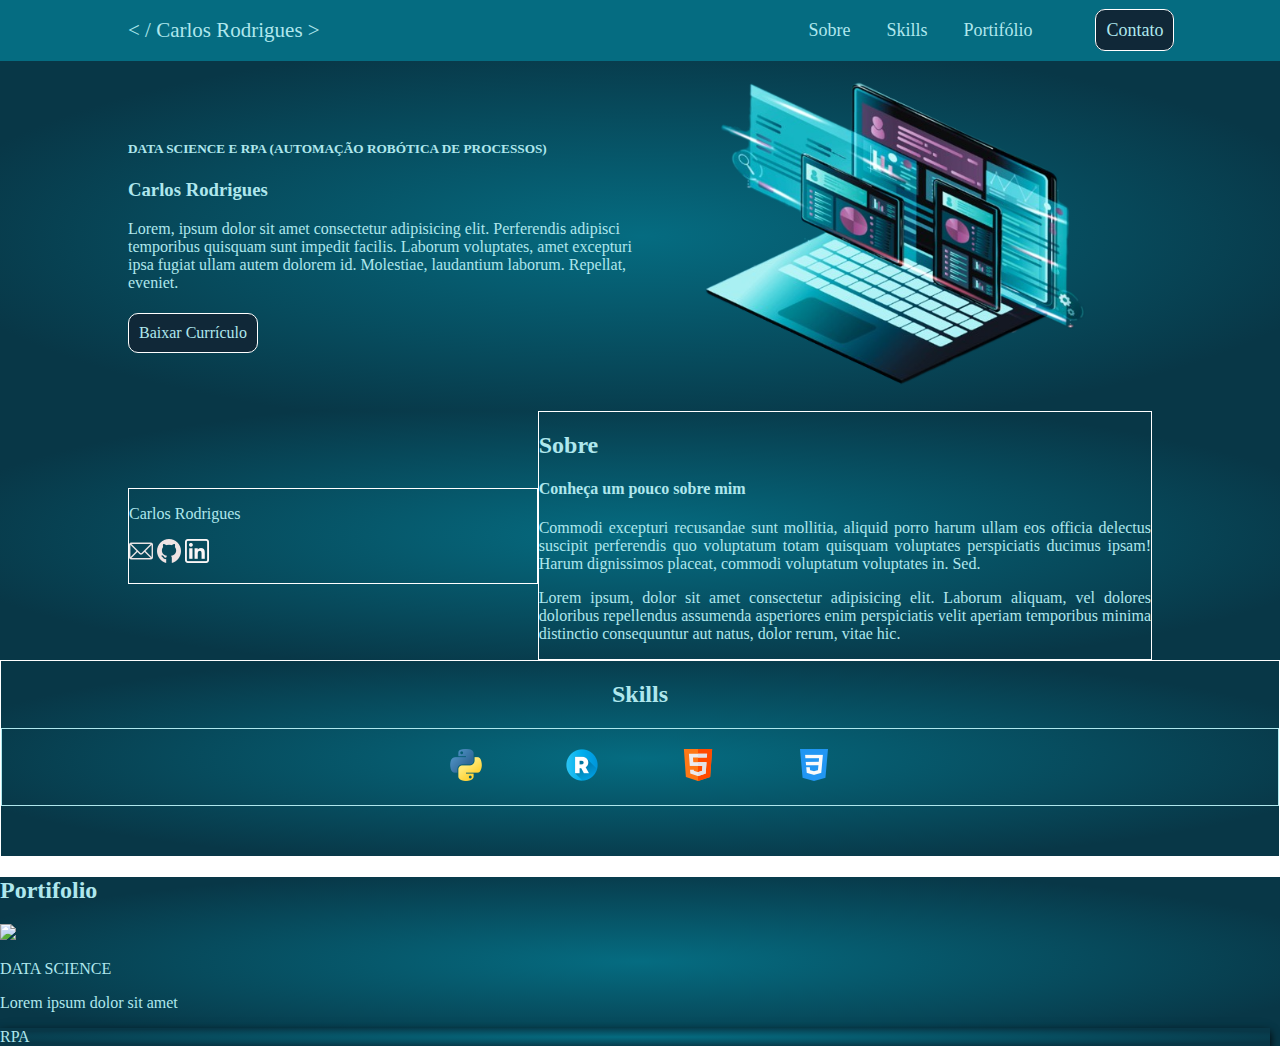
==== index.html @ b834e6a5 "Atualização 14/11" ====
<!DOCTYPE html>
<html lang="pt-br">
<head>
    <meta charset="UTF-8">
    <meta name="viewport" content="width=device-width, initial-scale=1.0">
    <meta name="description" content="Site de portifólio de projetos">
    <meta name="keywords" content="HTML, CSS, Portifólio, Data Science, automação, RPA">
    <link rel="stylesheet" href="css/estilo.css">
    <title>Portifólio de Projetos de Carlos Rodrigues</title>
</head>
<body>
    <nav class="navbar">
        <div class="logo">
            < / Carlos Rodrigues > 
        </div>
        <div class="menu">
            <a href="#">Sobre</a>
            <a href="#">Skills</a>
            <a href="#">Portifólio</a>
            <a id="botao_contato" href="#">Contato</a>
        </div>
    </nav>
    <header class="header">
        <div class="headline">
            <h5>DATA SCIENCE E RPA (AUTOMAÇÃO ROBÓTICA DE PROCESSOS)</h5>
            <h3>Carlos Rodrigues</h3>
            <p>Lorem, ipsum dolor sit amet consectetur adipisicing elit. Perferendis adipisci temporibus quisquam sunt impedit facilis. Laborum voluptates, amet excepturi ipsa fugiat ullam autem dolorem id. Molestiae, laudantium laborum. Repellat, eveniet.</p>
            <a class = "botao_curriculo" href="#">Baixar Currículo</a>
        </div>
        <div class="imagem">
            <img style="max-width:90%" src="img/prototipo1sem_fundo2.png">
        </div>
    </header>
    <section class="sobre">
        <div class="foto">
            <!-- <img src="img/foto_carlos.jpeg"> -->
            <p>Carlos Rodrigues</p>
            <p><a href="#"><img src="img/mail.png"></a> <a href="#"><img src="img/github.png"></a> <a href="#"><img src="img/linkedin.png"></a></p>
        </div>
        <div class="texto_sobre">
            <h2>Sobre</h2>
            <h4><strong>Conheça um pouco sobre mim</strong></h4>
            <p>Commodi excepturi recusandae sunt mollitia, aliquid porro harum ullam eos officia delectus suscipit perferendis quo voluptatum totam quisquam voluptates perspiciatis ducimus ipsam! Harum dignissimos placeat, commodi voluptatum voluptates in. Sed.</p>
            <p>Lorem ipsum, dolor sit amet consectetur adipisicing elit. Laborum aliquam, vel dolores doloribus repellendus assumenda asperiores enim perspiciatis velit aperiam temporibus minima distinctio consequuntur aut natus, dolor rerum, vitae hic.</p>
        </div>
    </section>

    <section class="sessao_icones">
        <h2>Skills</h2>
        <div class="icones">
            <img style="padding: 0 40px"; src="img/python.png">
            <img style="padding: 0px 40px 0 40px"; src="img/r.png">
            <img style="padding: 0px 40px 0 40px"; src="img/html.png">
            <img style="padding: 0px 40px 0 40px"; src="img/css.png">
        </div>
    </section>

    <section class="portifolio">
        <h2>Portifolio</h2>
        <div>
            <img src="https://picsum.photos/200/185">
            <p>DATA SCIENCE</p>
            <p>Lorem ipsum dolor sit amet</p>
        </div>
        <div class="cards">
            <a>RPA</a>
        </div>
    </section> 
    <!-- <footer class="contato">
        <div class="texto_sobre">
            <h2>Contato</h2>
            <p>Lorem ipsum dolor sit amet consectetur adipisicing elit. </p>
        </div>
        <div class="texto_sobre">
            <ul>
                <li><a href="#">telefone</a></li> 
                <li><a href="#">github</a></li>
                <li><a href="#">email</a></li> 
                <li><a href="#">linkedin</a></li>
            </ul>
        </div>
    </footer> -->
</body>
</html>
---- css/estilo.css ----
@import url('https://fonts.googleapis.com/css2?family=Agbalumo&family=Edu+TAS+Beginner:wght@600&display=swap');

*{ 
    box-sizing: border-box;
    color: #afe7ed;
 } 

body {
    /* background-color: #083747; */
    margin: 0;
}


.navbar {
    background-color: #056c81;
    /* height: 100px; */
    display: flex;
    flex-flow: row wrap;
    justify-content: center;
    align-items: center;
}


.logo{
    font-size: 21px;
    flex: 20%;
    margin-left: 10%;
    /* border: 1px solid; */
    text-align: left;
}

.menu {  
    /* border: 1px solid; */
    flex: 70%;
    justify-content: center;
    align-items: center;
    text-align: right;
    padding: 20px;
}

.menu a{
    text-decoration: none;
    font-size: 18px;
    padding: 20px 16px;
}

.menu a:hover{
    text-decoration: none;
    font-size: 22px;
    font-weight: bold;
    padding: 20px 16px;
}

#botao_contato {
    background: #102838;
    border: 1px solid white;
    border-radius: 10px;
    padding:10px;
    text-decoration: none;
    margin-right: 10%;
    margin-left: 5%;
}

#botao_contato:hover {
    background-color: #0aaabe;
    color: #0f1216;
    font-size: 20px;
}


.header {
    display: flex;
    flex-flow: row;
    background-color: #083747;
    background-image: radial-gradient(#056c81, #083747 80%);
    align-items: center;

}
.sobre{
    display: flex;
    flex-flow: row;
    background-color: #083747;
    background-image: radial-gradient(#056c81, #083747 80%);
    align-items: center;

}


.headline{
    /* border: 1px solid white; */
    margin-left: 10%;
    flex: 40%;
}

.imagem{
    /* border: 1px solid white; */
    margin-right: 10%;
    text-align: center;
    flex: 40%;
}

a.botao_curriculo {
    display: inline-block;
    margin-top: 5px;
    background: #102838;
    border: 1px solid white;
    border-radius: 10px;
    padding:10px;
    text-decoration: none;
}


a.botao_curriculo:hover {
    background-color: #0aaabe;
    color: #0f1216;
    padding:12px;
    text-decoration: none;
}


.foto{
    border: 1px solid white;
    margin-left: 10%;
    flex: 40%;
}


.texto_sobre{
    border: 1px solid white;
    margin-right: 10%;
    text-align: justify;
    flex: 60%;
}

.sessao_icones{
    background-color: #083747;
    background-image: radial-gradient(#056c81, #083747 80%);
    border: 1px solid white;
    text-align: center;
    padding-bottom:  50px;
}


.icones {  
    border: 1px solid;
    justify-content: center;
    padding: 20px;

}

.portifolio{
    background-color: #083747;
    background-image: radial-gradient(#056c81, #083747 80%);
    border: 10px white;

}


.cards{
    display: flex;
    flex-flow: row wrap;
    background-color: #083747;
    background-image: radial-gradient(#056c81, #083747 80%);
    margin-left: 10%10px;
    margin-right: 10px;
    box-shadow: 5px 5px 15px;
    box-shadow: 0 4px 8px 0 rgba(0,0,0,100), 0 6px 20px 0 rgba(0,0,0,0.100);
}
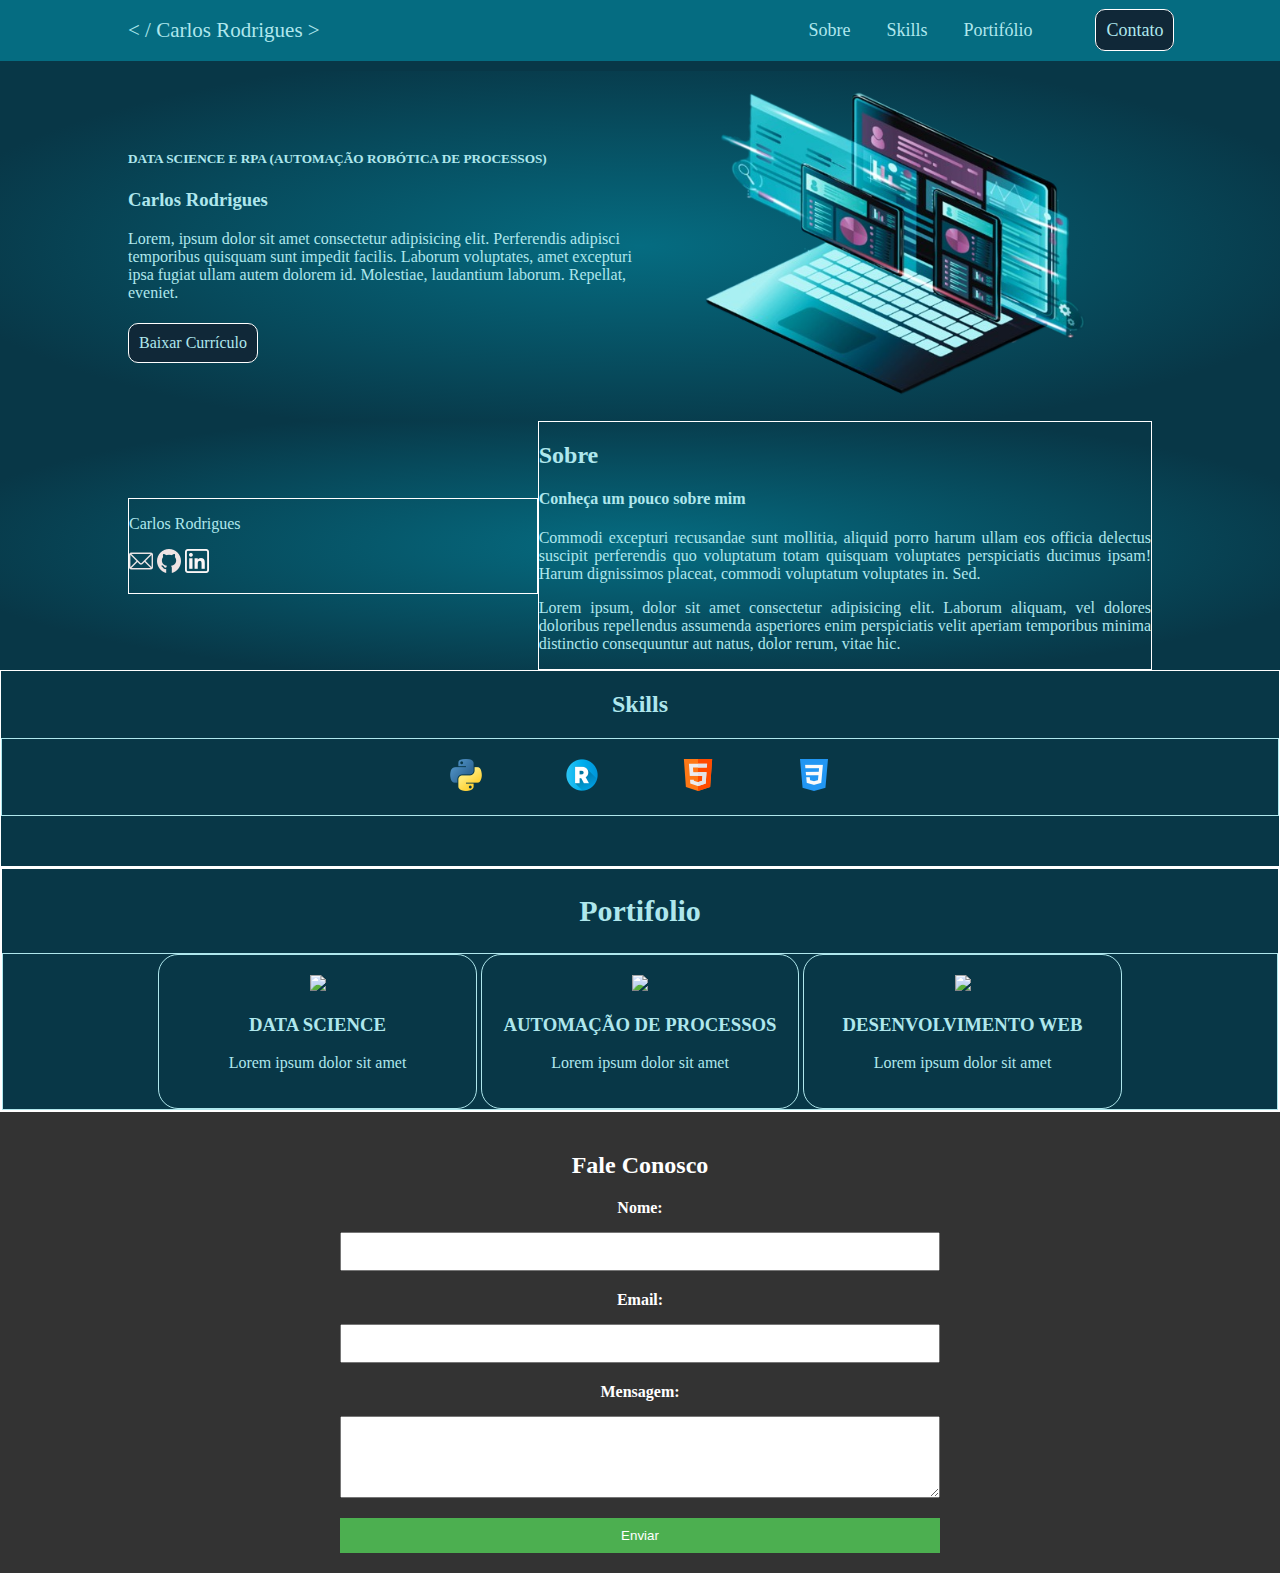
==== commit 5a393c82: "Concluído os cards da página principal" ====
--- a/index.html
+++ b/index.html
@@ -4,7 +4,7 @@
     <meta charset="UTF-8">
     <meta name="viewport" content="width=device-width, initial-scale=1.0">
     <meta name="description" content="Site de portifólio de projetos">
-    <meta name="keywords" content="HTML, CSS, Portifólio, Data Science, automação, RPA">
+    <meta name="keywords" content="HTML, CSS, Portifólio, Data Science, Automação, RPA, Ciência de Dados">
     <link rel="stylesheet" href="css/estilo.css">
     <title>Portifólio de Projetos de Carlos Rodrigues</title>
 </head>
@@ -57,28 +57,42 @@
 
     <section class="portifolio">
         <h2>Portifolio</h2>
-        <div>
-            <img src="https://picsum.photos/200/185">
-            <p>DATA SCIENCE</p>
-            <p>Lorem ipsum dolor sit amet</p>
+        <div class="servicos">
+            <div class="cards">
+                <img src="https://picsum.photos/200/185">
+                <h3>DATA SCIENCE</h3>
+                <p>Lorem ipsum dolor sit amet</p>
+            </div>
+            <div class="cards">
+                <img src="https://picsum.photos/200/185">
+                <h3>AUTOMAÇÃO DE PROCESSOS</h3>
+                <p>Lorem ipsum dolor sit amet</p>
+            </div>
+            <div class="cards">
+                <img src="https://picsum.photos/200/185">
+                <h3>DESENVOLVIMENTO WEB</h3>
+                <p>Lorem ipsum dolor sit amet</p>
+            </div>
         </div>
-        <div class="cards">
-            <a>RPA</a>
+
         </div>
     </section> 
-    <!-- <footer class="contato">
-        <div class="texto_sobre">
-            <h2>Contato</h2>
-            <p>Lorem ipsum dolor sit amet consectetur adipisicing elit. </p>
+    <div class="footer">
+        <div class="contact-form">
+            <h2>Fale Conosco</h2>
+            <form action="#" method="post">
+                <label for="name">Nome:</label>
+                <input type="text" id="name" name="name" required>
+
+                <label for="email">Email:</label>
+                <input type="email" id="email" name="email" required>
+
+                <label for="message">Mensagem:</label>
+                <textarea id="message" name="message" rows="4" required></textarea>
+
+                <button type="submit">Enviar</button>
+            </form>
         </div>
-        <div class="texto_sobre">
-            <ul>
-                <li><a href="#">telefone</a></li> 
-                <li><a href="#">github</a></li>
-                <li><a href="#">email</a></li> 
-                <li><a href="#">linkedin</a></li>
-            </ul>
-        </div>
-    </footer> -->
+    </div>
 </body>
 </html>--- a/css/estilo.css
+++ b/css/estilo.css
@@ -7,7 +7,7 @@
  } 
 
 body {
-    /* background-color: #083747; */
+    background-color: #083747;
     margin: 0;
 }
 
@@ -70,6 +70,7 @@
 
 
 .header {
+    margin-top: 10px;
     display: flex;
     flex-flow: row;
     background-color: #083747;
@@ -134,8 +135,7 @@
 }
 
 .sessao_icones{
-    background-color: #083747;
-    background-image: radial-gradient(#056c81, #083747 80%);
+
     border: 1px solid white;
     text-align: center;
     padding-bottom:  50px;
@@ -149,21 +149,88 @@
 
 }
 
+
 .portifolio{
-    background-color: #083747;
-    background-image: radial-gradient(#056c81, #083747 80%);
-    border: 10px white;
-
+
+    border: 2px solid white;
+    display: inline-block;
+    width: 100%;
+    
+
+
+}
+
+.portifolio h2 {
+    width: 100%;
+    font-size: 30px;
+    text-align: center;
+
+}
+
+.servicos {
+    width: 100%;
+    border: 1px solid;
+    display: inline-block;
+    text-align: center;
 }
 
 
 .cards{
-    display: flex;
-    flex-flow: row wrap;
-    background-color: #083747;
-    background-image: radial-gradient(#056c81, #083747 80%);
-    margin-left: 10%10px;
-    margin-right: 10px;
-    box-shadow: 5px 5px 15px;
-    box-shadow: 0 4px 8px 0 rgba(0,0,0,100), 0 6px 20px 0 rgba(0,0,0,0.100);
+    display: inline-block;
+    border: 1px solid;
+    width: 25%;
+    border-radius: 20px;
+    padding: 20px;
+    margin: auto;
+    /* box-shadow: 5px 5px 15px;
+    box-shadow: 0 4px 8px 0 rgba(0,0,0,100), 0 6px 20px 0 rgba(0,0,0,0.100); */
+}
+
+
+
+.footer {
+    background-color: #333;
+    color: #fff;
+    padding: 20px;
+    text-align: center;
+}
+
+.contact-form {
+    max-width: 600px;
+    margin: 0 auto;
+}
+
+.contact-form h2 {
+    color: #fff;
+}
+
+.contact-form form {
+    display: grid;
+    grid-gap: 10px;
+}
+
+.contact-form label {
+    color: #fff;
+    font-weight: bold;
+}
+
+.contact-form input,
+.contact-form textarea {
+    width: 100%;
+    padding: 10px;
+    margin-top: 5px;
+    margin-bottom: 10px;
+    box-sizing: border-box;
+}
+
+.contact-form button {
+    background-color: #4CAF50;
+    color: #fff;
+    padding: 10px 20px;
+    border: none;
+    cursor: pointer;
+}
+
+.contact-form button:hover {
+    background-color: #45a049;
 }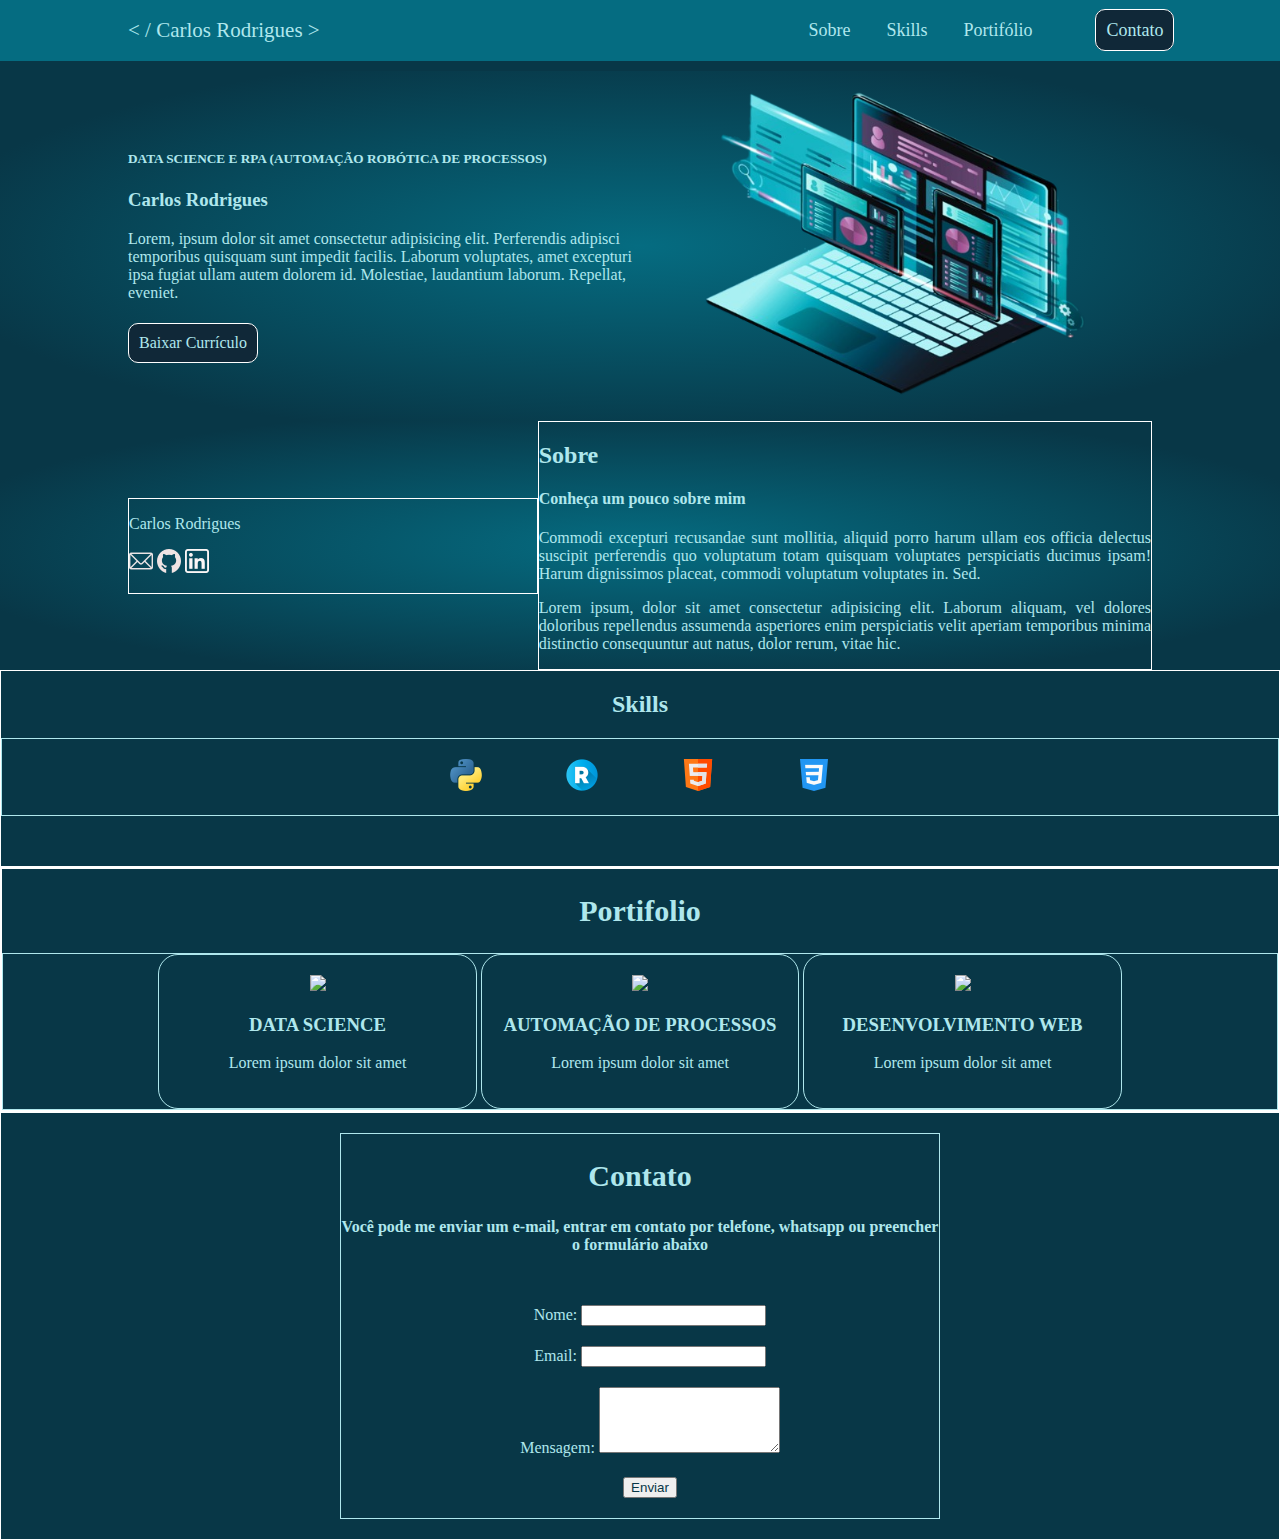
==== commit 432811fe: "atualizacao 22-11-23" ====
--- a/index.html
+++ b/index.html
@@ -79,18 +79,26 @@
     </section> 
     <div class="footer">
         <div class="contact-form">
-            <h2>Fale Conosco</h2>
+            <h2>Contato</h2>
+            <h4>Você pode me enviar um e-mail, entrar em contato por telefone, whatsapp ou preencher o formulário abaixo</h4>
             <form action="#" method="post">
-                <label for="name">Nome:</label>
-                <input type="text" id="name" name="name" required>
-
-                <label for="email">Email:</label>
-                <input type="email" id="email" name="email" required>
-
-                <label for="message">Mensagem:</label>
-                <textarea id="message" name="message" rows="4" required></textarea>
-
-                <button type="submit">Enviar</button>
+                <div class="contact-form-items">
+                    <div class="items">
+                        <label for="name">Nome:</label>
+                        <input type="text" id="name" name="name" required>
+                    </div>
+                    <div class="items">
+                        <label for="email">Email:</label>
+                        <input type="email" id="email" name="email" required>
+                    </div>
+                    <div class="items">        
+                        <label for="message">Mensagem:</label>
+                        <textarea id="message" name="message" rows="4" required></textarea>
+                    </div>
+                    <div>
+                        <button class="button-submit" type="submit">Enviar</button>
+                    </div>
+                </div>
             </form>
         </div>
     </div>
--- a/css/estilo.css
+++ b/css/estilo.css
@@ -189,27 +189,49 @@
 
 
 .footer {
-    background-color: #333;
-    color: #fff;
-    padding: 20px;
+    padding: 20px;
+    text-align: center;
+    border: 1px solid white;
+
+}
+
+.contact-form h2 {
+     
+    width: 100%;
+    font-size: 30px;
     text-align: center;
 }
 
 .contact-form {
+    border:  1px solid;
     max-width: 600px;
     margin: 0 auto;
 }
 
-.contact-form h2 {
-    color: #fff;
-}
 
 .contact-form form {
-    display: grid;
-    grid-gap: 10px;
-}
-
-.contact-form label {
+    display: inline-block;
+}
+
+.contact-form-items{
+    width: 100%;
+    margin: 10px;
+    padding: 10px;
+}
+
+.items {
+    display: block;
+    padding: 10px;
+    justify-content: left;
+    
+}
+
+.button-submit {
+    margin-top: 10px;
+    color: #083747 ;
+}
+
+/* .contact-form label {
     color: #fff;
     font-weight: bold;
 }
@@ -233,4 +255,4 @@
 
 .contact-form button:hover {
     background-color: #45a049;
-}+} */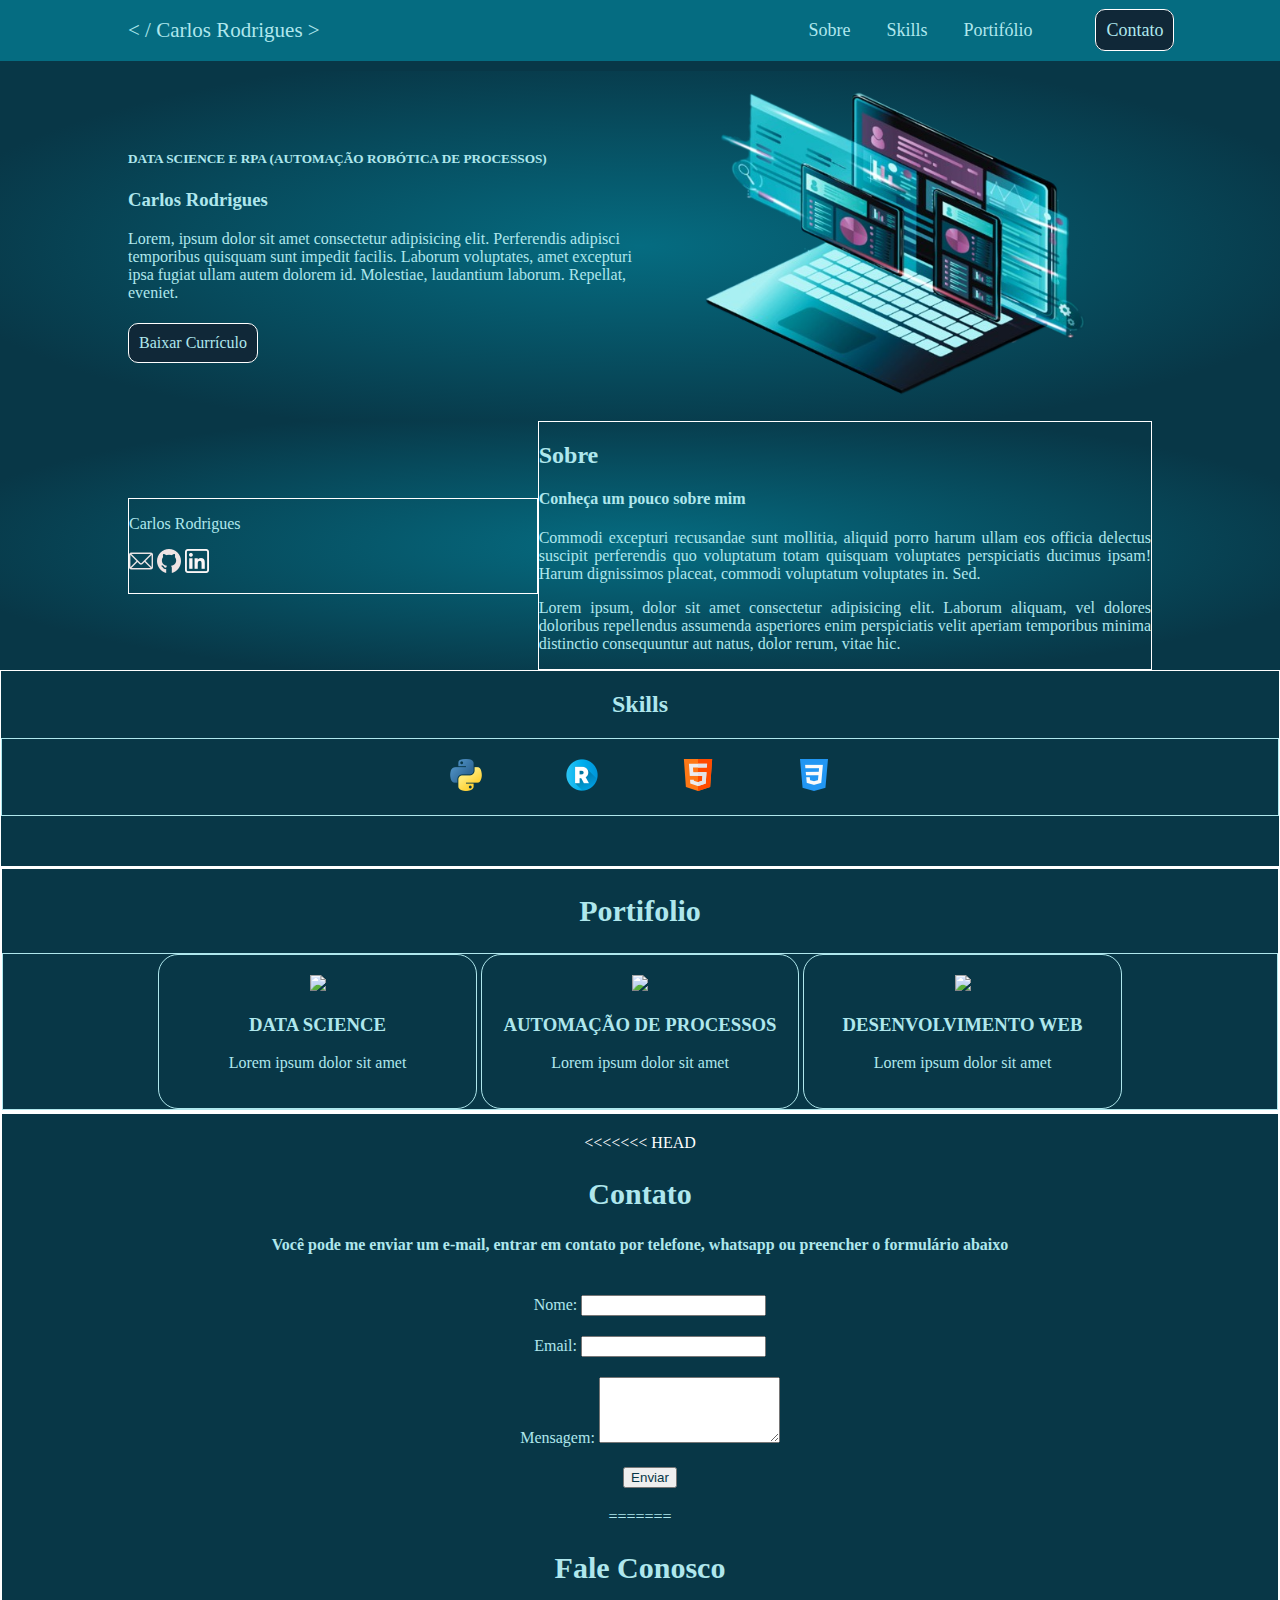
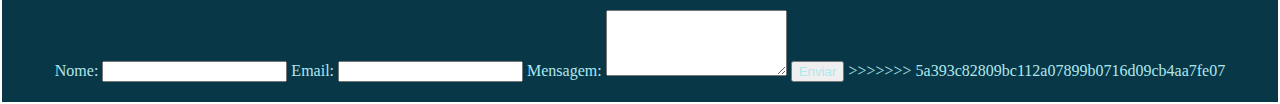
==== commit 78bd9f70: "atualizacao 22-11-23" ====
--- a/index.html
+++ b/index.html
@@ -79,6 +79,7 @@
     </section> 
     <div class="footer">
         <div class="contact-form">
+<<<<<<< HEAD
             <h2>Contato</h2>
             <h4>Você pode me enviar um e-mail, entrar em contato por telefone, whatsapp ou preencher o formulário abaixo</h4>
             <form action="#" method="post">
@@ -99,6 +100,20 @@
                         <button class="button-submit" type="submit">Enviar</button>
                     </div>
                 </div>
+=======
+            <h2>Fale Conosco</h2>
+            <form action="#" method="post">
+                <label for="name">Nome:</label>
+                <input type="text" id="name" name="name" required>
+
+                <label for="email">Email:</label>
+                <input type="email" id="email" name="email" required>
+
+                <label for="message">Mensagem:</label>
+                <textarea id="message" name="message" rows="4" required></textarea>
+
+                <button type="submit">Enviar</button>
+>>>>>>> 5a393c82809bc112a07899b0716d09cb4aa7fe07
             </form>
         </div>
     </div>
--- a/css/estilo.css
+++ b/css/estilo.css
@@ -189,6 +189,7 @@
 
 
 .footer {
+<<<<<<< HEAD
     padding: 20px;
     text-align: center;
     border: 1px solid white;
@@ -204,10 +205,20 @@
 
 .contact-form {
     border:  1px solid;
+=======
+    background-color: #333;
+    color: #fff;
+    padding: 20px;
+    text-align: center;
+}
+
+.contact-form {
+>>>>>>> 5a393c82809bc112a07899b0716d09cb4aa7fe07
     max-width: 600px;
     margin: 0 auto;
 }
 
+<<<<<<< HEAD
 
 .contact-form form {
     display: inline-block;
@@ -232,6 +243,18 @@
 }
 
 /* .contact-form label {
+=======
+.contact-form h2 {
+    color: #fff;
+}
+
+.contact-form form {
+    display: grid;
+    grid-gap: 10px;
+}
+
+.contact-form label {
+>>>>>>> 5a393c82809bc112a07899b0716d09cb4aa7fe07
     color: #fff;
     font-weight: bold;
 }
@@ -255,4 +278,8 @@
 
 .contact-form button:hover {
     background-color: #45a049;
-} */+<<<<<<< HEAD
+} */
+=======
+}
+>>>>>>> 5a393c82809bc112a07899b0716d09cb4aa7fe07
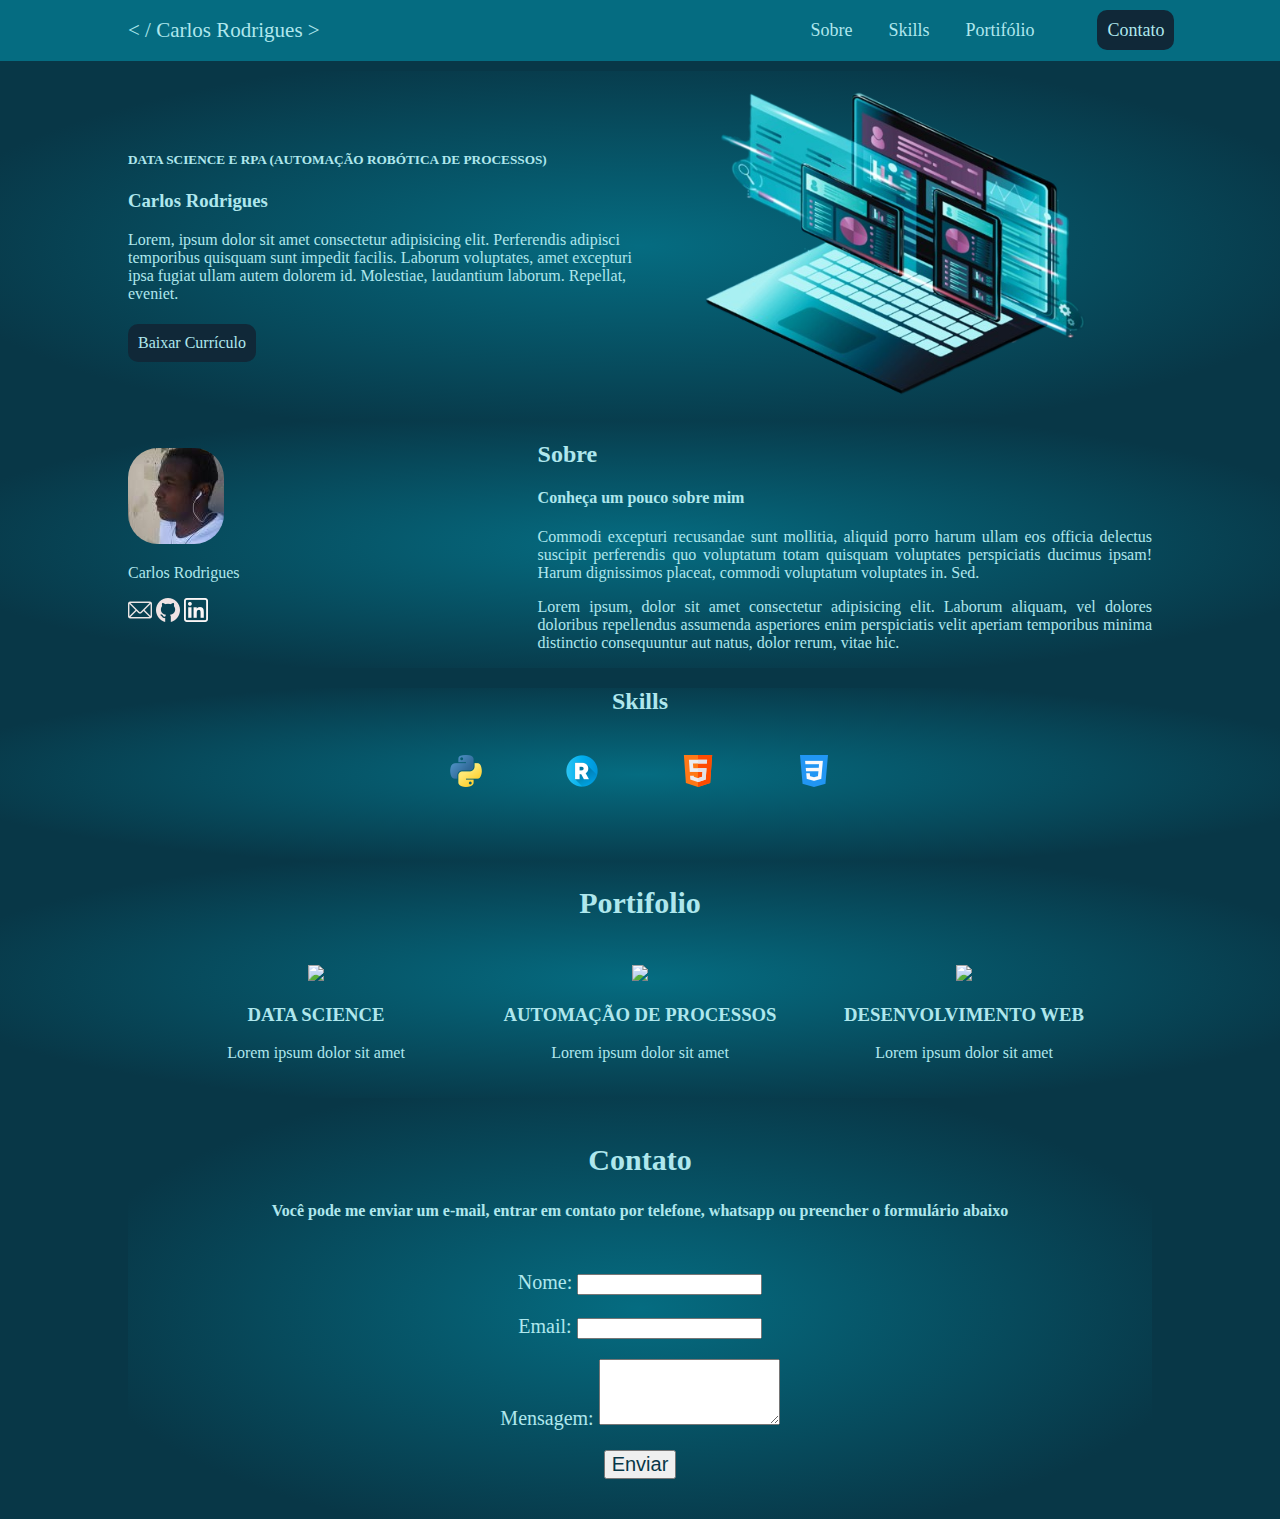
==== commit d7c45b8b: "Inclusao das novas páginas" ====
--- a/index.html
+++ b/index.html
@@ -31,9 +31,10 @@
             <img style="max-width:90%" src="img/prototipo1sem_fundo2.png">
         </div>
     </header>
+
     <section class="sobre">
         <div class="foto">
-            <!-- <img src="img/foto_carlos.jpeg"> -->
+            <img class="imagem" src="img/foto_carlos.jpeg">
             <p>Carlos Rodrigues</p>
             <p><a href="#"><img src="img/mail.png"></a> <a href="#"><img src="img/github.png"></a> <a href="#"><img src="img/linkedin.png"></a></p>
         </div>
@@ -74,12 +75,9 @@
                 <p>Lorem ipsum dolor sit amet</p>
             </div>
         </div>
-
-        </div>
     </section> 
     <div class="footer">
         <div class="contact-form">
-<<<<<<< HEAD
             <h2>Contato</h2>
             <h4>Você pode me enviar um e-mail, entrar em contato por telefone, whatsapp ou preencher o formulário abaixo</h4>
             <form action="#" method="post">
@@ -100,20 +98,7 @@
                         <button class="button-submit" type="submit">Enviar</button>
                     </div>
                 </div>
-=======
-            <h2>Fale Conosco</h2>
-            <form action="#" method="post">
-                <label for="name">Nome:</label>
-                <input type="text" id="name" name="name" required>
 
-                <label for="email">Email:</label>
-                <input type="email" id="email" name="email" required>
-
-                <label for="message">Mensagem:</label>
-                <textarea id="message" name="message" rows="4" required></textarea>
-
-                <button type="submit">Enviar</button>
->>>>>>> 5a393c82809bc112a07899b0716d09cb4aa7fe07
             </form>
         </div>
     </div>
--- a/css/estilo.css
+++ b/css/estilo.css
@@ -54,7 +54,7 @@
 
 #botao_contato {
     background: #102838;
-    border: 1px solid white;
+    /* border: 1px solid white; */
     border-radius: 10px;
     padding:10px;
     text-decoration: none;
@@ -105,7 +105,7 @@
     display: inline-block;
     margin-top: 5px;
     background: #102838;
-    border: 1px solid white;
+    /* border: 1px solid white; */
     border-radius: 10px;
     padding:10px;
     text-decoration: none;
@@ -121,14 +121,14 @@
 
 
 .foto{
-    border: 1px solid white;
+    /* border: 1px solid white; */
     margin-left: 10%;
     flex: 40%;
 }
 
 
 .texto_sobre{
-    border: 1px solid white;
+    /* border: 1px solid white; */
     margin-right: 10%;
     text-align: justify;
     flex: 60%;
@@ -136,25 +136,33 @@
 
 .sessao_icones{
 
-    border: 1px solid white;
+    /* border: 1px solid white; */
     text-align: center;
     padding-bottom:  50px;
+    background-color: #083747;
+    background-image: radial-gradient(#056c81, #083747 80%);
 }
 
 
 .icones {  
-    border: 1px solid;
+    /* border: 1px solid; */
     justify-content: center;
     padding: 20px;
 
 }
 
+.imagem {
+    border-radius: 30px;
+}
+
 
 .portifolio{
 
-    border: 2px solid white;
-    display: inline-block;
-    width: 100%;
+    /* border: 2px solid white; */
+    display: inline-block;
+    width: 100%;
+    background-color: #083747;
+    background-image: radial-gradient(#056c81, #083747 80%);
     
 
 
@@ -169,7 +177,7 @@
 
 .servicos {
     width: 100%;
-    border: 1px solid;
+    /* border: 1px solid; */
     display: inline-block;
     text-align: center;
 }
@@ -177,7 +185,7 @@
 
 .cards{
     display: inline-block;
-    border: 1px solid;
+    /* border: 1px solid; */
     width: 25%;
     border-radius: 20px;
     padding: 20px;
@@ -189,45 +197,35 @@
 
 
 .footer {
-<<<<<<< HEAD
-    padding: 20px;
-    text-align: center;
-    border: 1px solid white;
-
-}
-
-.contact-form h2 {
+    width: 80%;
+    padding: 20px;
+    text-align: center;
+    margin-left: 10%;
+    margin-right: 10%;
+    background-color: #083747;
+    background-image: radial-gradient(#056c81, #083747 80%);
+    /* border: 1px solid white; */
+
+}
+
+.contact-form h2, h1 {
      
     width: 100%;
     font-size: 30px;
     text-align: center;
 }
 
-.contact-form {
-    border:  1px solid;
-=======
-    background-color: #333;
-    color: #fff;
-    padding: 20px;
-    text-align: center;
-}
-
-.contact-form {
->>>>>>> 5a393c82809bc112a07899b0716d09cb4aa7fe07
-    max-width: 600px;
-    margin: 0 auto;
-}
-
-<<<<<<< HEAD
-
 .contact-form form {
+    
     display: inline-block;
 }
 
 .contact-form-items{
-    width: 100%;
+  
+    width: 400px;
     margin: 10px;
     padding: 10px;
+    font-size: 20px;
 }
 
 .items {
@@ -235,51 +233,15 @@
     padding: 10px;
     justify-content: left;
     
+    
 }
 
 .button-submit {
     margin-top: 10px;
     color: #083747 ;
-}
-
-/* .contact-form label {
-=======
-.contact-form h2 {
-    color: #fff;
-}
-
-.contact-form form {
-    display: grid;
-    grid-gap: 10px;
-}
-
-.contact-form label {
->>>>>>> 5a393c82809bc112a07899b0716d09cb4aa7fe07
-    color: #fff;
-    font-weight: bold;
-}
-
-.contact-form input,
-.contact-form textarea {
-    width: 100%;
-    padding: 10px;
-    margin-top: 5px;
-    margin-bottom: 10px;
-    box-sizing: border-box;
-}
-
-.contact-form button {
-    background-color: #4CAF50;
-    color: #fff;
-    padding: 10px 20px;
-    border: none;
-    cursor: pointer;
-}
-
-.contact-form button:hover {
-    background-color: #45a049;
-<<<<<<< HEAD
-} */
-=======
-}
->>>>>>> 5a393c82809bc112a07899b0716d09cb4aa7fe07
+    font-size: 20px;
+}
+
+
+
+
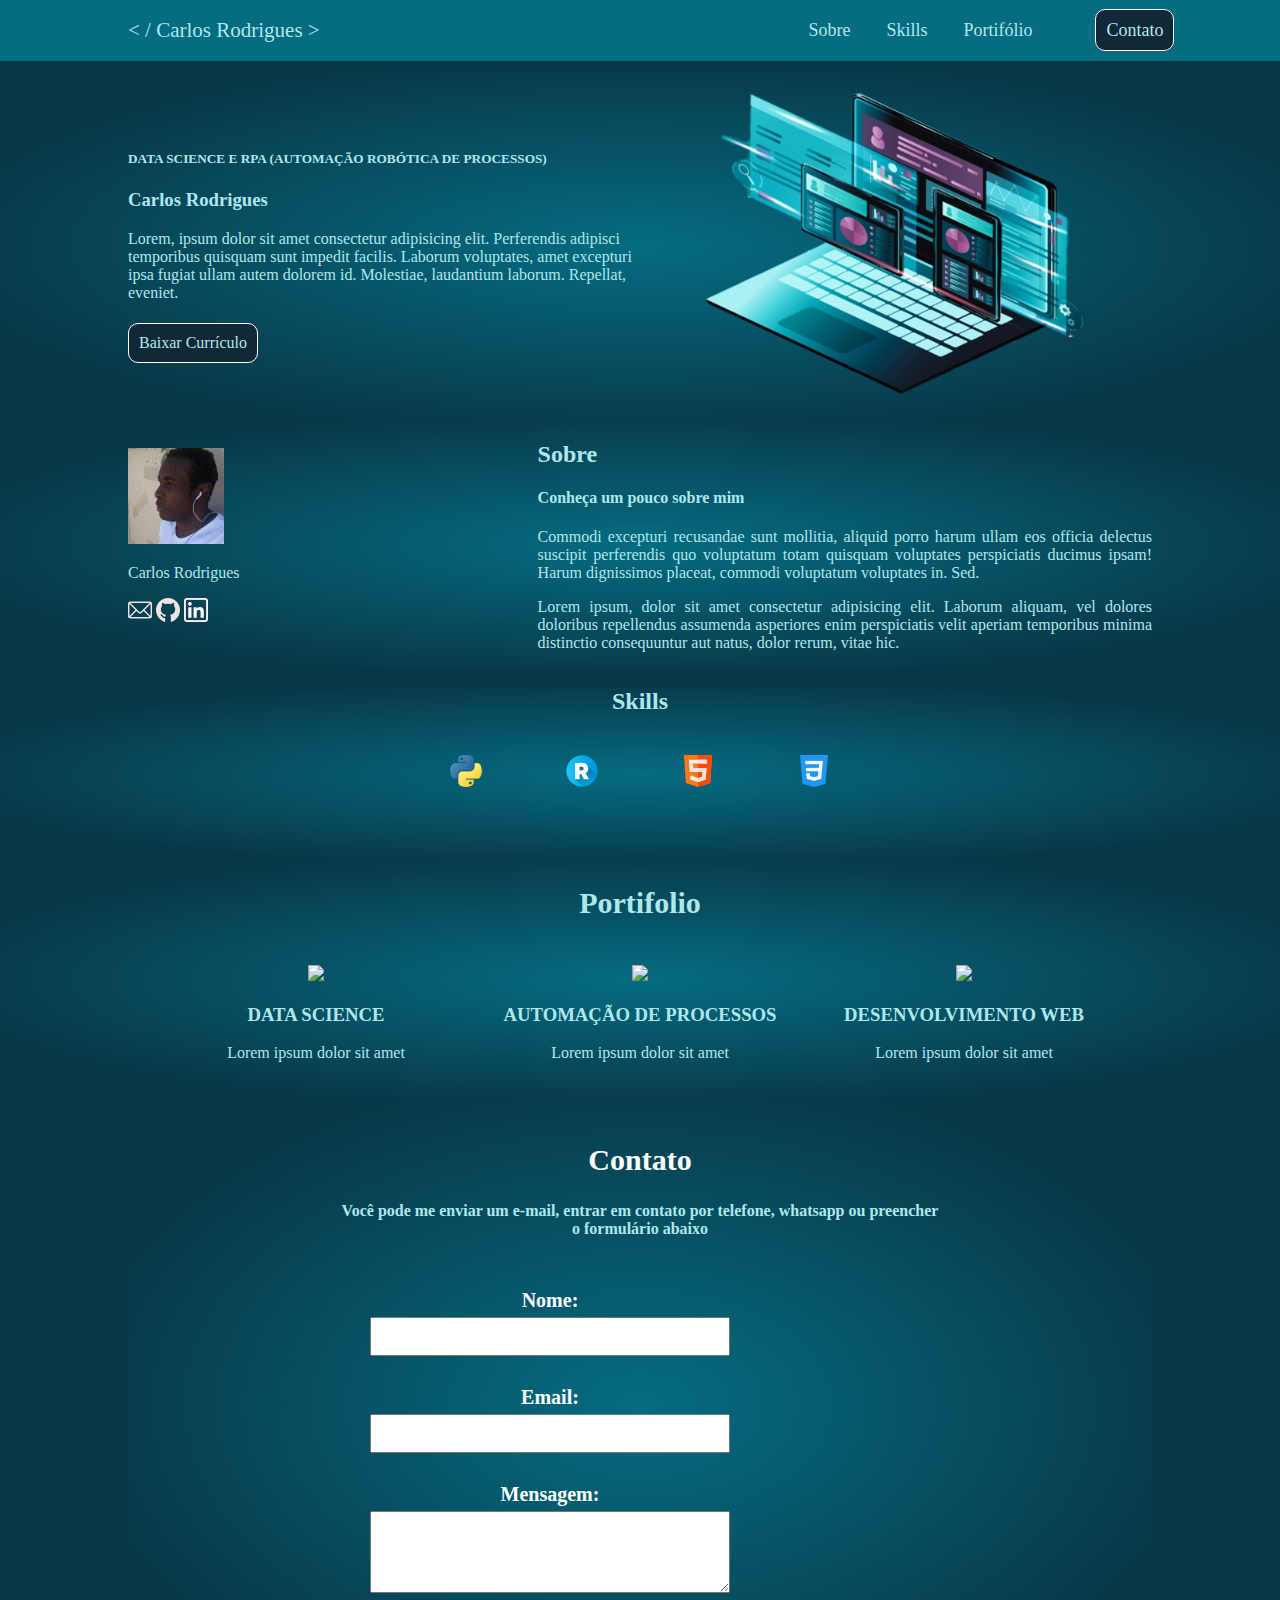
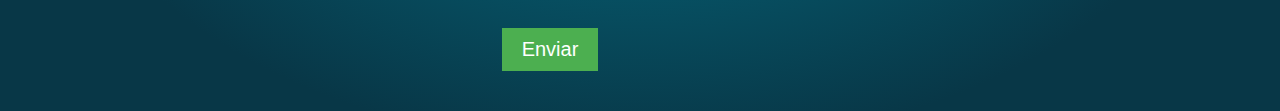
==== commit bba9c86d: "Corrigir erros" ====
--- a/index.html
+++ b/index.html
@@ -31,10 +31,9 @@
             <img style="max-width:90%" src="img/prototipo1sem_fundo2.png">
         </div>
     </header>
-
     <section class="sobre">
         <div class="foto">
-            <img class="imagem" src="img/foto_carlos.jpeg">
+            <img src="img/foto_carlos.jpeg">
             <p>Carlos Rodrigues</p>
             <p><a href="#"><img src="img/mail.png"></a> <a href="#"><img src="img/github.png"></a> <a href="#"><img src="img/linkedin.png"></a></p>
         </div>
@@ -76,6 +75,8 @@
             </div>
         </div>
     </section> 
+    
+    <footer>
     <div class="footer">
         <div class="contact-form">
             <h2>Contato</h2>
@@ -98,7 +99,6 @@
                         <button class="button-submit" type="submit">Enviar</button>
                     </div>
                 </div>
-
             </form>
         </div>
     </div>
--- a/css/estilo.css
+++ b/css/estilo.css
@@ -54,7 +54,7 @@
 
 #botao_contato {
     background: #102838;
-    /* border: 1px solid white; */
+    border: 1px solid white;
     border-radius: 10px;
     padding:10px;
     text-decoration: none;
@@ -105,7 +105,7 @@
     display: inline-block;
     margin-top: 5px;
     background: #102838;
-    /* border: 1px solid white; */
+    border: 1px solid white;
     border-radius: 10px;
     padding:10px;
     text-decoration: none;
@@ -120,14 +120,14 @@
 }
 
 
-.foto{
+.foto {
     /* border: 1px solid white; */
     margin-left: 10%;
     flex: 40%;
 }
 
 
-.texto_sobre{
+.texto_sobre {
     /* border: 1px solid white; */
     margin-right: 10%;
     text-align: justify;
@@ -135,7 +135,6 @@
 }
 
 .sessao_icones{
-
     /* border: 1px solid white; */
     text-align: center;
     padding-bottom:  50px;
@@ -150,22 +149,17 @@
     padding: 20px;
 
 }
-
 .imagem {
     border-radius: 30px;
 }
 
 
 .portifolio{
-
     /* border: 2px solid white; */
     display: inline-block;
     width: 100%;
     background-color: #083747;
     background-image: radial-gradient(#056c81, #083747 80%);
-    
-
-
 }
 
 .portifolio h2 {
@@ -232,8 +226,6 @@
     display: block;
     padding: 10px;
     justify-content: left;
-    
-    
 }
 
 .button-submit {
@@ -242,6 +234,42 @@
     font-size: 20px;
 }
 
-
-
-
+.contact-form {
+    max-width: 600px;
+    margin: 0 auto;
+}
+
+.contact-form h2 {
+    color: #fff;
+}
+
+.contact-form form {
+    display: grid;
+    grid-gap: 10px;
+}
+
+.contact-form label {
+    color: #fff;
+    font-weight: bold;
+}
+
+.contact-form input,
+.contact-form textarea {
+    width: 100%;
+    padding: 10px;
+    margin-top: 5px;
+    margin-bottom: 10px;
+    box-sizing: border-box;
+}
+
+.contact-form button {
+    background-color: #4CAF50;
+    color: #fff;
+    padding: 10px 20px;
+    border: none;
+    cursor: pointer;
+}
+
+.contact-form button:hover {
+    background-color: #45a049;
+}
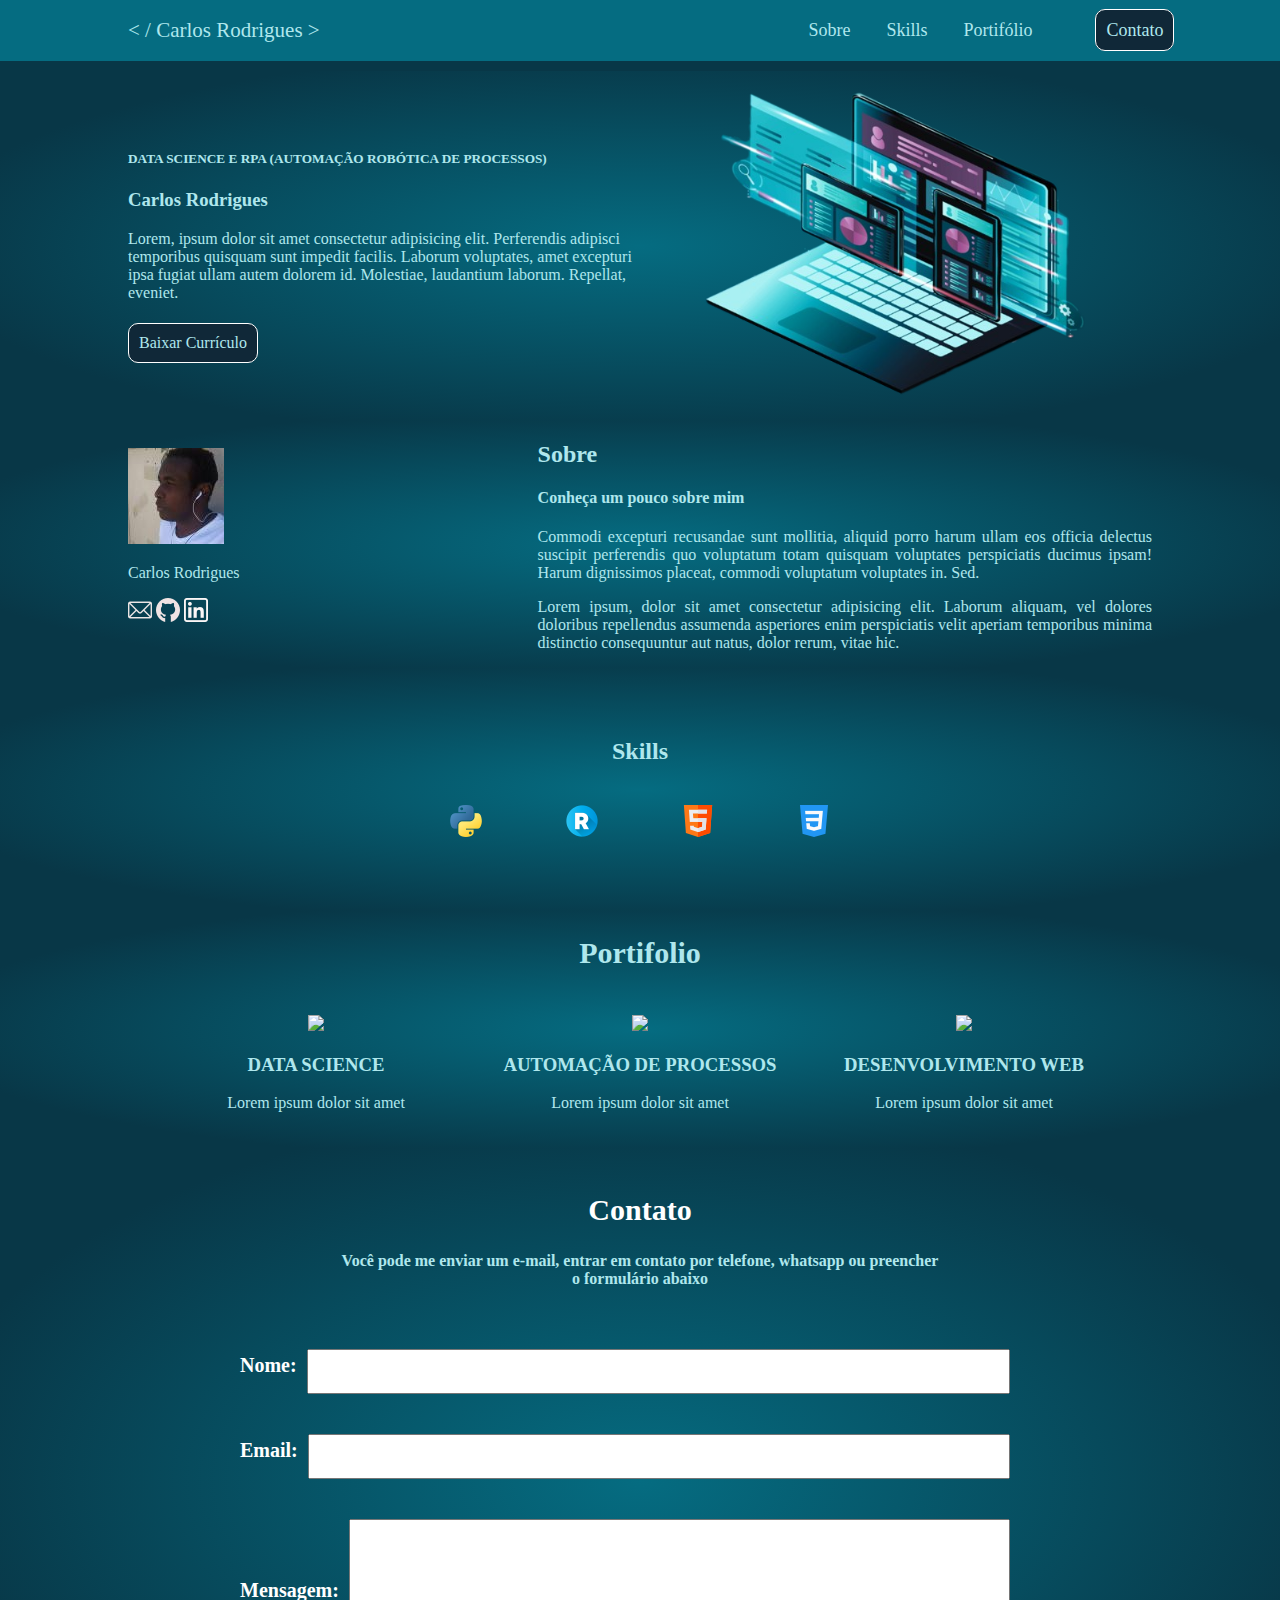
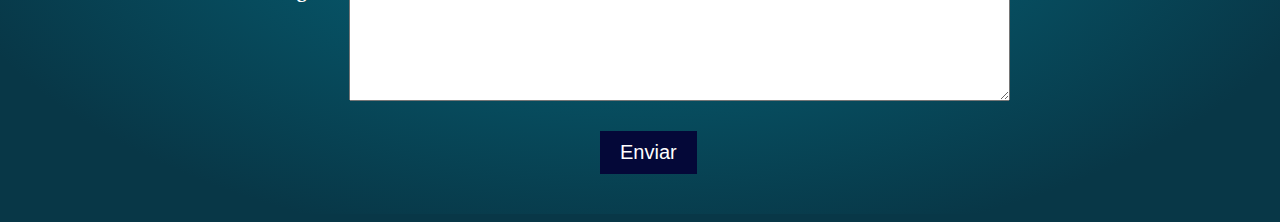
==== commit 7001b7da: "Atualização 28-11-23 - Proximo passo: formatar página nome projeto" ====
--- a/index.html
+++ b/index.html
@@ -14,10 +14,10 @@
             < / Carlos Rodrigues > 
         </div>
         <div class="menu">
-            <a href="#">Sobre</a>
-            <a href="#">Skills</a>
-            <a href="#">Portifólio</a>
-            <a id="botao_contato" href="#">Contato</a>
+            <a href="#sobre">Sobre</a>
+            <a href="#skills">Skills</a>
+            <a href="#portifolio">Portifólio</a>
+            <a id="botao_contato" href="#contato">Contato</a>
         </div>
     </nav>
     <header class="header">
@@ -25,13 +25,13 @@
             <h5>DATA SCIENCE E RPA (AUTOMAÇÃO ROBÓTICA DE PROCESSOS)</h5>
             <h3>Carlos Rodrigues</h3>
             <p>Lorem, ipsum dolor sit amet consectetur adipisicing elit. Perferendis adipisci temporibus quisquam sunt impedit facilis. Laborum voluptates, amet excepturi ipsa fugiat ullam autem dolorem id. Molestiae, laudantium laborum. Repellat, eveniet.</p>
-            <a class = "botao_curriculo" href="#">Baixar Currículo</a>
+            <a class = "botao_curriculo" href="docs/curriculo_carlos_rodrigues_v211123.pdf" target="_blank" rel="noopener noreferrer">Baixar Currículo</a>
         </div>
         <div class="imagem">
             <img style="max-width:90%" src="img/prototipo1sem_fundo2.png">
         </div>
     </header>
-    <section class="sobre">
+    <section class="sobre" id="sobre">
         <div class="foto">
             <img src="img/foto_carlos.jpeg">
             <p>Carlos Rodrigues</p>
@@ -45,7 +45,7 @@
         </div>
     </section>
 
-    <section class="sessao_icones">
+    <section class="sessao_icones" id="skills">
         <h2>Skills</h2>
         <div class="icones">
             <img style="padding: 0 40px"; src="img/python.png">
@@ -55,21 +55,21 @@
         </div>
     </section>
 
-    <section class="portifolio">
+    <section class="portifolio" id="portifolio">
         <h2>Portifolio</h2>
         <div class="servicos">
             <div class="cards">
-                <img src="https://picsum.photos/200/185">
+                <a href="portifolio.html"><img src="https://picsum.photos/200/185"></a>
                 <h3>DATA SCIENCE</h3>
                 <p>Lorem ipsum dolor sit amet</p>
             </div>
             <div class="cards">
-                <img src="https://picsum.photos/200/185">
+                <a href="portifolio.html"><img src="https://picsum.photos/200/185"></a>
                 <h3>AUTOMAÇÃO DE PROCESSOS</h3>
                 <p>Lorem ipsum dolor sit amet</p>
             </div>
             <div class="cards">
-                <img src="https://picsum.photos/200/185">
+                <a href="portifolio.html"><img src="https://picsum.photos/200/185"></a>
                 <h3>DESENVOLVIMENTO WEB</h3>
                 <p>Lorem ipsum dolor sit amet</p>
             </div>
@@ -77,23 +77,23 @@
     </section> 
     
     <footer>
-    <div class="footer">
+    <div class="footer" id="contato">
         <div class="contact-form">
             <h2>Contato</h2>
             <h4>Você pode me enviar um e-mail, entrar em contato por telefone, whatsapp ou preencher o formulário abaixo</h4>
             <form action="#" method="post">
                 <div class="contact-form-items">
                     <div class="items">
-                        <label for="name">Nome:</label>
+                        <label for="name" id="label_name">Nome:</label>
                         <input type="text" id="name" name="name" required>
                     </div>
                     <div class="items">
-                        <label for="email">Email:</label>
+                        <label for="email" id="label_email">Email:</label>
                         <input type="email" id="email" name="email" required>
                     </div>
                     <div class="items">        
-                        <label for="message">Mensagem:</label>
-                        <textarea id="message" name="message" rows="4" required></textarea>
+                        <label for="message" id="label_message">Mensagem:</label>
+                        <textarea id="message" name="message" rows="8" required></textarea>
                     </div>
                     <div>
                         <button class="button-submit" type="submit">Enviar</button>
@@ -103,4 +103,5 @@
         </div>
     </div>
 </body>
-</html>+</html>
+
--- a/css/estilo.css
+++ b/css/estilo.css
@@ -137,7 +137,7 @@
 .sessao_icones{
     /* border: 1px solid white; */
     text-align: center;
-    padding-bottom:  50px;
+    padding:  50px;
     background-color: #083747;
     background-image: radial-gradient(#056c81, #083747 80%);
 }
@@ -191,10 +191,9 @@
 
 
 .footer {
-    width: 80%;
-    padding: 20px;
-    text-align: center;
-    margin-left: 10%;
+    width: 100%;
+    padding: 20px;
+    text-align: center;
     margin-right: 10%;
     background-color: #083747;
     background-image: radial-gradient(#056c81, #083747 80%);
@@ -215,23 +214,44 @@
 }
 
 .contact-form-items{
-  
+    
     width: 400px;
     margin: 10px;
     padding: 10px;
     font-size: 20px;
+    margin-left: -120px;
 }
 
 .items {
-    display: block;
+    
+    display: flex;
     padding: 10px;
     justify-content: left;
+    width: 800px;
+}
+
+#name, #email, #message {
+    
+    margin: 10px;
+    color: #040838;
+    font-size: 18px;
+    
+}
+
+#label_name, #label_email {
+    margin-top: 15px;
+}
+
+#label_message {
+
+    margin-top: 70px;
 }
 
 .button-submit {
     margin-top: 10px;
     color: #083747 ;
     font-size: 20px;
+    margin-left: 370px;
 }
 
 .contact-form {
@@ -263,7 +283,7 @@
 }
 
 .contact-form button {
-    background-color: #4CAF50;
+    background-color: #040838;
     color: #fff;
     padding: 10px 20px;
     border: none;
@@ -271,5 +291,5 @@
 }
 
 .contact-form button:hover {
-    background-color: #45a049;
-}
+    background-color: #042066;
+}
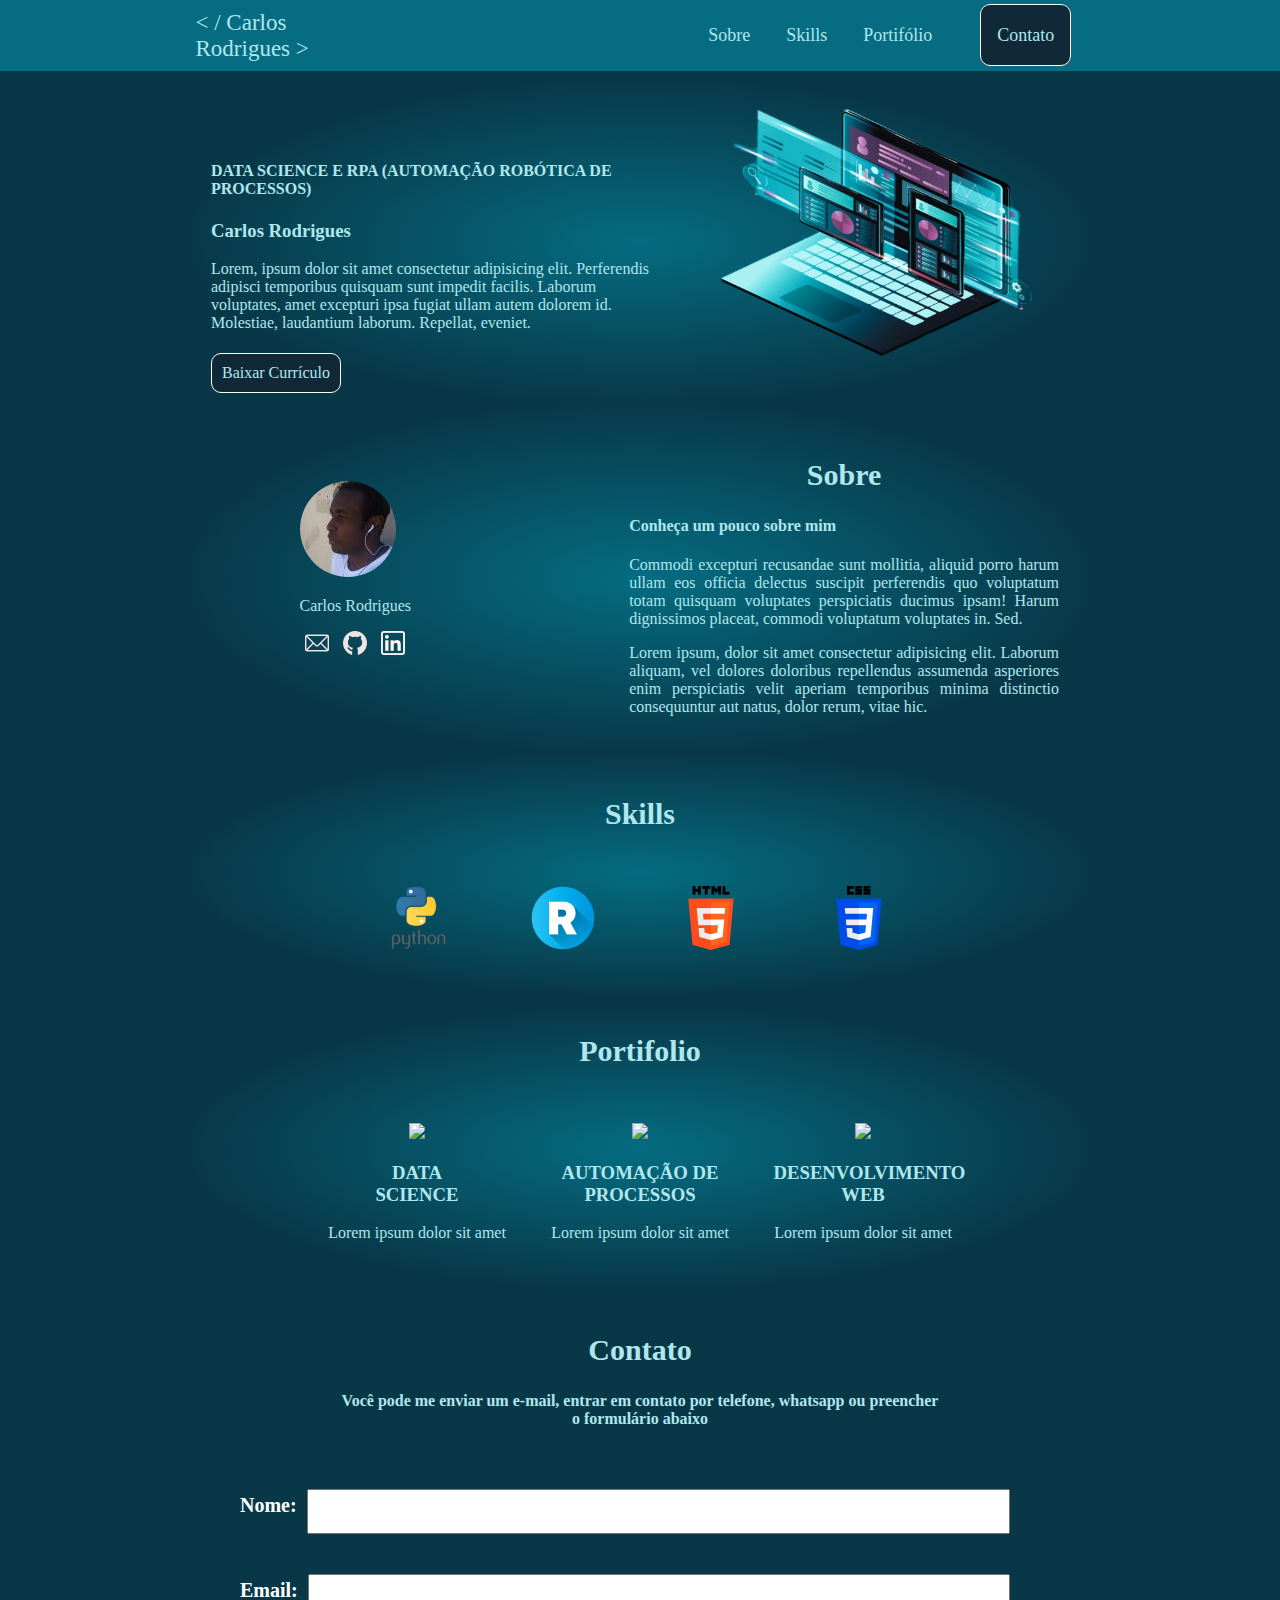
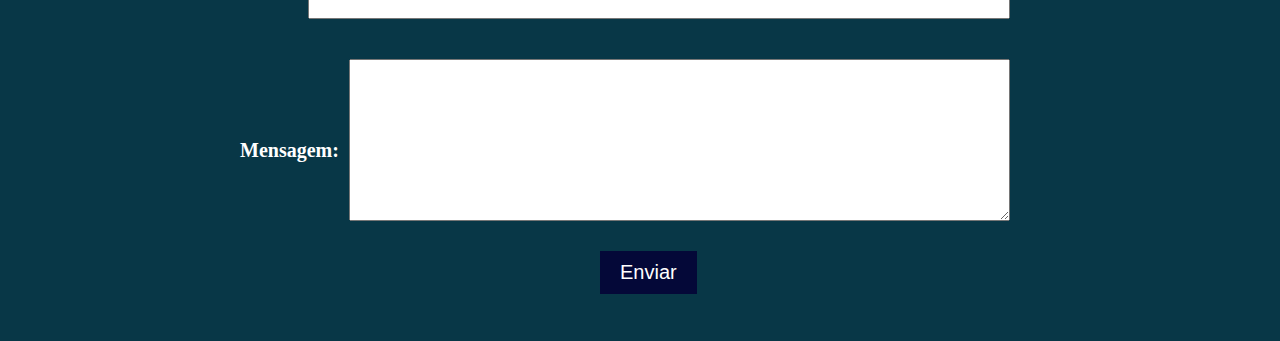
==== commit a5919f41: "Atualização 30-11-2023 - Correções do CSS" ====
--- a/index.html
+++ b/index.html
@@ -17,12 +17,13 @@
             <a href="#sobre">Sobre</a>
             <a href="#skills">Skills</a>
             <a href="#portifolio">Portifólio</a>
-            <a id="botao_contato" href="#contato">Contato</a>
+            <a id="botao_contato" href="contato.html">Contato</a>
         </div>
     </nav>
+
     <header class="header">
         <div class="headline">
-            <h5>DATA SCIENCE E RPA (AUTOMAÇÃO ROBÓTICA DE PROCESSOS)</h5>
+            <h4>DATA SCIENCE E RPA (AUTOMAÇÃO ROBÓTICA DE PROCESSOS)</h4>
             <h3>Carlos Rodrigues</h3>
             <p>Lorem, ipsum dolor sit amet consectetur adipisicing elit. Perferendis adipisci temporibus quisquam sunt impedit facilis. Laborum voluptates, amet excepturi ipsa fugiat ullam autem dolorem id. Molestiae, laudantium laborum. Repellat, eveniet.</p>
             <a class = "botao_curriculo" href="docs/curriculo_carlos_rodrigues_v211123.pdf" target="_blank" rel="noopener noreferrer">Baixar Currículo</a>
@@ -31,11 +32,16 @@
             <img style="max-width:90%" src="img/prototipo1sem_fundo2.png">
         </div>
     </header>
+
+
+
+
+
     <section class="sobre" id="sobre">
         <div class="foto">
-            <img src="img/foto_carlos.jpeg">
+            <img class= "foto_carlos" src="img/foto_carlos.jpeg">
             <p>Carlos Rodrigues</p>
-            <p><a href="#"><img src="img/mail.png"></a> <a href="#"><img src="img/github.png"></a> <a href="#"><img src="img/linkedin.png"></a></p>
+            <p class="mini_icones"><a href="mailto:carlosrodriguesjf@gmail.com"><img src="img/mail.png"></a> <a href="https://github.com/carlosrodriguesjf"><img src="img/github.png"></a> <a href="https://www.linkedin.com/in/carlosrodriguesjf/"><img src="img/linkedin.png"></a></p>
         </div>
         <div class="texto_sobre">
             <h2>Sobre</h2>
@@ -45,22 +51,27 @@
         </div>
     </section>
 
+
+   
     <section class="sessao_icones" id="skills">
         <h2>Skills</h2>
         <div class="icones">
-            <img style="padding: 0 40px"; src="img/python.png">
-            <img style="padding: 0px 40px 0 40px"; src="img/r.png">
-            <img style="padding: 0px 40px 0 40px"; src="img/html.png">
-            <img style="padding: 0px 40px 0 40px"; src="img/css.png">
+            <img style="padding: 0 40px"; src="img/python64-1.png">
+            <img style="padding: 0px 40px 0 40px"; src="img/r-64.png">
+            <img style="padding: 0px 40px 0 40px"; src="img/html-5-64.png">
+            <img style="padding: 0px 40px 0 40px"; src="img/css-3-64.png">
         </div>
     </section>
+
+
+
 
     <section class="portifolio" id="portifolio">
         <h2>Portifolio</h2>
         <div class="servicos">
             <div class="cards">
                 <a href="portifolio.html"><img src="https://picsum.photos/200/185"></a>
-                <h3>DATA SCIENCE</h3>
+                <h3>DATA <br>SCIENCE</h3>
                 <p>Lorem ipsum dolor sit amet</p>
             </div>
             <div class="cards">
@@ -75,33 +86,37 @@
             </div>
         </div>
     </section> 
-    
+
+
+ 
+
     <footer>
-    <div class="footer" id="contato">
-        <div class="contact-form">
-            <h2>Contato</h2>
-            <h4>Você pode me enviar um e-mail, entrar em contato por telefone, whatsapp ou preencher o formulário abaixo</h4>
-            <form action="#" method="post">
-                <div class="contact-form-items">
-                    <div class="items">
-                        <label for="name" id="label_name">Nome:</label>
-                        <input type="text" id="name" name="name" required>
+        <div class="footer" id="contato">
+            <div class="contact-form">
+                <h2>Contato</h2>
+                <h4>Você pode me enviar um e-mail, entrar em contato por telefone, whatsapp ou preencher o formulário abaixo</h4>
+                <form action="#" method="post">
+                    <div class="contact-form-items">
+                        <div class="items">
+                            <label for="name" id="label_name">Nome:</label>
+                            <input type="text" id="name" name="name" required>
+                        </div>
+                        <div class="items">
+                            <label for="email" id="label_email">Email:</label>
+                            <input type="email" id="email" name="email" required>
+                        </div>
+                        <div class="items">        
+                            <label for="message" id="label_message">Mensagem:</label>
+                            <textarea id="message" name="message" rows="7" required></textarea>
+                        </div>
+                        <div>
+                            <button class="button-submit" type="submit">Enviar</button>
+                        </div>
                     </div>
-                    <div class="items">
-                        <label for="email" id="label_email">Email:</label>
-                        <input type="email" id="email" name="email" required>
-                    </div>
-                    <div class="items">        
-                        <label for="message" id="label_message">Mensagem:</label>
-                        <textarea id="message" name="message" rows="8" required></textarea>
-                    </div>
-                    <div>
-                        <button class="button-submit" type="submit">Enviar</button>
-                    </div>
-                </div>
-            </form>
+                </form>
+            </div>
         </div>
-    </div>
+    </footer>
 </body>
 </html>
 
--- a/css/estilo.css
+++ b/css/estilo.css
@@ -13,30 +13,32 @@
 
 
 .navbar {
+    /* border: 1px solid white; */
     background-color: #056c81;
-    /* height: 100px; */
     display: flex;
     flex-flow: row wrap;
     justify-content: center;
     align-items: center;
+    padding: 5px;
 }
 
 
 .logo{
-    font-size: 21px;
-    flex: 20%;
-    margin-left: 10%;
     /* border: 1px solid; */
+    font-size: 23px;
+    flex: 15%;
+    margin-left: 15%;
     text-align: left;
 }
 
 .menu {  
     /* border: 1px solid; */
-    flex: 70%;
+    flex: 55%;
     justify-content: center;
     align-items: center;
     text-align: right;
-    padding: 20px;
+    padding: 20px 120px 20px 20px;
+    margin-left: 15%;
 }
 
 .menu a{
@@ -44,6 +46,7 @@
     font-size: 18px;
     padding: 20px 16px;
 }
+
 
 .menu a:hover{
     text-decoration: none;
@@ -51,16 +54,18 @@
     font-weight: bold;
     padding: 20px 16px;
 }
+
 
 #botao_contato {
     background: #102838;
     border: 1px solid white;
     border-radius: 10px;
-    padding:10px;
-    text-decoration: none;
-    margin-right: 10%;
+    padding:px;
+    text-decoration: none;
+    margin-right: 15%;
     margin-left: 5%;
 }
+
 
 #botao_contato:hover {
     background-color: #0aaabe;
@@ -69,37 +74,39 @@
 }
 
 
+
+
+
 .header {
+    /* border: 1px solid white; */
     margin-top: 10px;
     display: flex;
+    flex: 55%;
+    margin-left: 15%;
+    margin-right: 15%;
     flex-flow: row;
     background-color: #083747;
-    background-image: radial-gradient(#056c81, #083747 80%);
-    align-items: center;
-
-}
-.sobre{
-    display: flex;
-    flex-flow: row;
-    background-color: #083747;
-    background-image: radial-gradient(#056c81, #083747 80%);
-    align-items: center;
-
+    background-image: radial-gradient(#056c81, #083747 73%);
 }
 
 
 .headline{
     /* border: 1px solid white; */
-    margin-left: 10%;
     flex: 40%;
-}
+    margin-left: 1%;
+    margin-top: 50px;
+    padding: 10px 10px 10px 10px;
+}
+
 
 .imagem{
     /* border: 1px solid white; */
-    margin-right: 10%;
-    text-align: center;
-    flex: 40%;
-}
+    text-align: center;
+    margin-top: 10px;
+    flex: 35%;
+}
+
+
 
 a.botao_curriculo {
     display: inline-block;
@@ -120,33 +127,75 @@
 }
 
 
+h2 {
+    width: 100%;
+    font-size: 30px;
+    text-align: center;
+
+}
+ 
+
+
+.sobre{
+    /* border: 1px solid white; */
+    display: flex;
+    flex: 55%;
+    flex-flow: row;
+    background-color: #083747;
+    background-image: radial-gradient(#056c81, #083747 73%);
+    align-items: center;
+    margin-left: 15%;
+    margin-right: 15%;
+    flex-flow: row;
+}
+
+
 .foto {
     /* border: 1px solid white; */
-    margin-left: 10%;
+    margin-left: 12%;
     flex: 40%;
 }
 
+.foto_carlos {
+    border-radius: 80%;
+}
+
+
+.mini_icones a{
+    padding: 5px;
+}
+
 
 .texto_sobre {
     /* border: 1px solid white; */
-    margin-right: 10%;
+    margin-top: 10px;
+    margin-right: 1%;
     text-align: justify;
     flex: 60%;
-}
+    padding: 20px;
+}
+
+
+
+
+
+
 
 .sessao_icones{
     /* border: 1px solid white; */
     text-align: center;
-    padding:  50px;
-    background-color: #083747;
-    background-image: radial-gradient(#056c81, #083747 80%);
+    padding:  20px;
+    margin-left: 15%;
+    margin-right: 15%;
+    background-color: #083747;
+    background-image: radial-gradient(#056c81, #083747 73%);
 }
 
 
 .icones {  
     /* border: 1px solid; */
     justify-content: center;
-    padding: 20px;
+    padding: 30px 20px 20px 20px;
 
 }
 .imagem {
@@ -154,32 +203,39 @@
 }
 
 
+
+
+
+
+
+
+
+
 .portifolio{
-    /* border: 2px solid white; */
-    display: inline-block;
+    /* border: 1px solid white; */
+    display: inline-block;
+    margin-top: 15px;
+    margin-left: 15%;
+    margin-right: 15%;
+    width: 70%;
+    background-color: #083747;
+    background-image: radial-gradient(#056c81, #083747 73%);
+}
+
+
+
+.servicos {
+    /* border: 1px solid white; */
     width: 100%;
-    background-color: #083747;
-    background-image: radial-gradient(#056c81, #083747 80%);
-}
-
-.portifolio h2 {
-    width: 100%;
-    font-size: 30px;
-    text-align: center;
-
-}
-
-.servicos {
-    width: 100%;
+    display: inline-block;
+    text-align: center;
+    padding: 10px;
+}
+
+
+.cards{
     /* border: 1px solid; */
     display: inline-block;
-    text-align: center;
-}
-
-
-.cards{
-    display: inline-block;
-    /* border: 1px solid; */
     width: 25%;
     border-radius: 20px;
     padding: 20px;
@@ -190,31 +246,32 @@
 
 
 
+
+
 .footer {
-    width: 100%;
+    /* border: 1px solid white; */
+    width: 70%;
+    margin-left: 15%;
+    margin-right: 15%;
     padding: 20px;
     text-align: center;
     margin-right: 10%;
-    background-color: #083747;
-    background-image: radial-gradient(#056c81, #083747 80%);
-    /* border: 1px solid white; */
-
-}
-
-.contact-form h2, h1 {
-     
+    /* background-color: #083747;
+    background-image: radial-gradient(#056c81, #083747 80%); */
+}
+
+.contact-form h1 {  
     width: 100%;
     font-size: 30px;
     text-align: center;
 }
 
 .contact-form form {
-    
     display: inline-block;
 }
 
 .contact-form-items{
-    
+
     width: 400px;
     margin: 10px;
     padding: 10px;
@@ -223,7 +280,6 @@
 }
 
 .items {
-    
     display: flex;
     padding: 10px;
     justify-content: left;
@@ -231,7 +287,6 @@
 }
 
 #name, #email, #message {
-    
     margin: 10px;
     color: #040838;
     font-size: 18px;
@@ -243,8 +298,7 @@
 }
 
 #label_message {
-
-    margin-top: 70px;
+    margin-top: 90px;
 }
 
 .button-submit {
@@ -259,9 +313,6 @@
     margin: 0 auto;
 }
 
-.contact-form h2 {
-    color: #fff;
-}
 
 .contact-form form {
     display: grid;
@@ -292,4 +343,4 @@
 
 .contact-form button:hover {
     background-color: #042066;
-}
+}  
